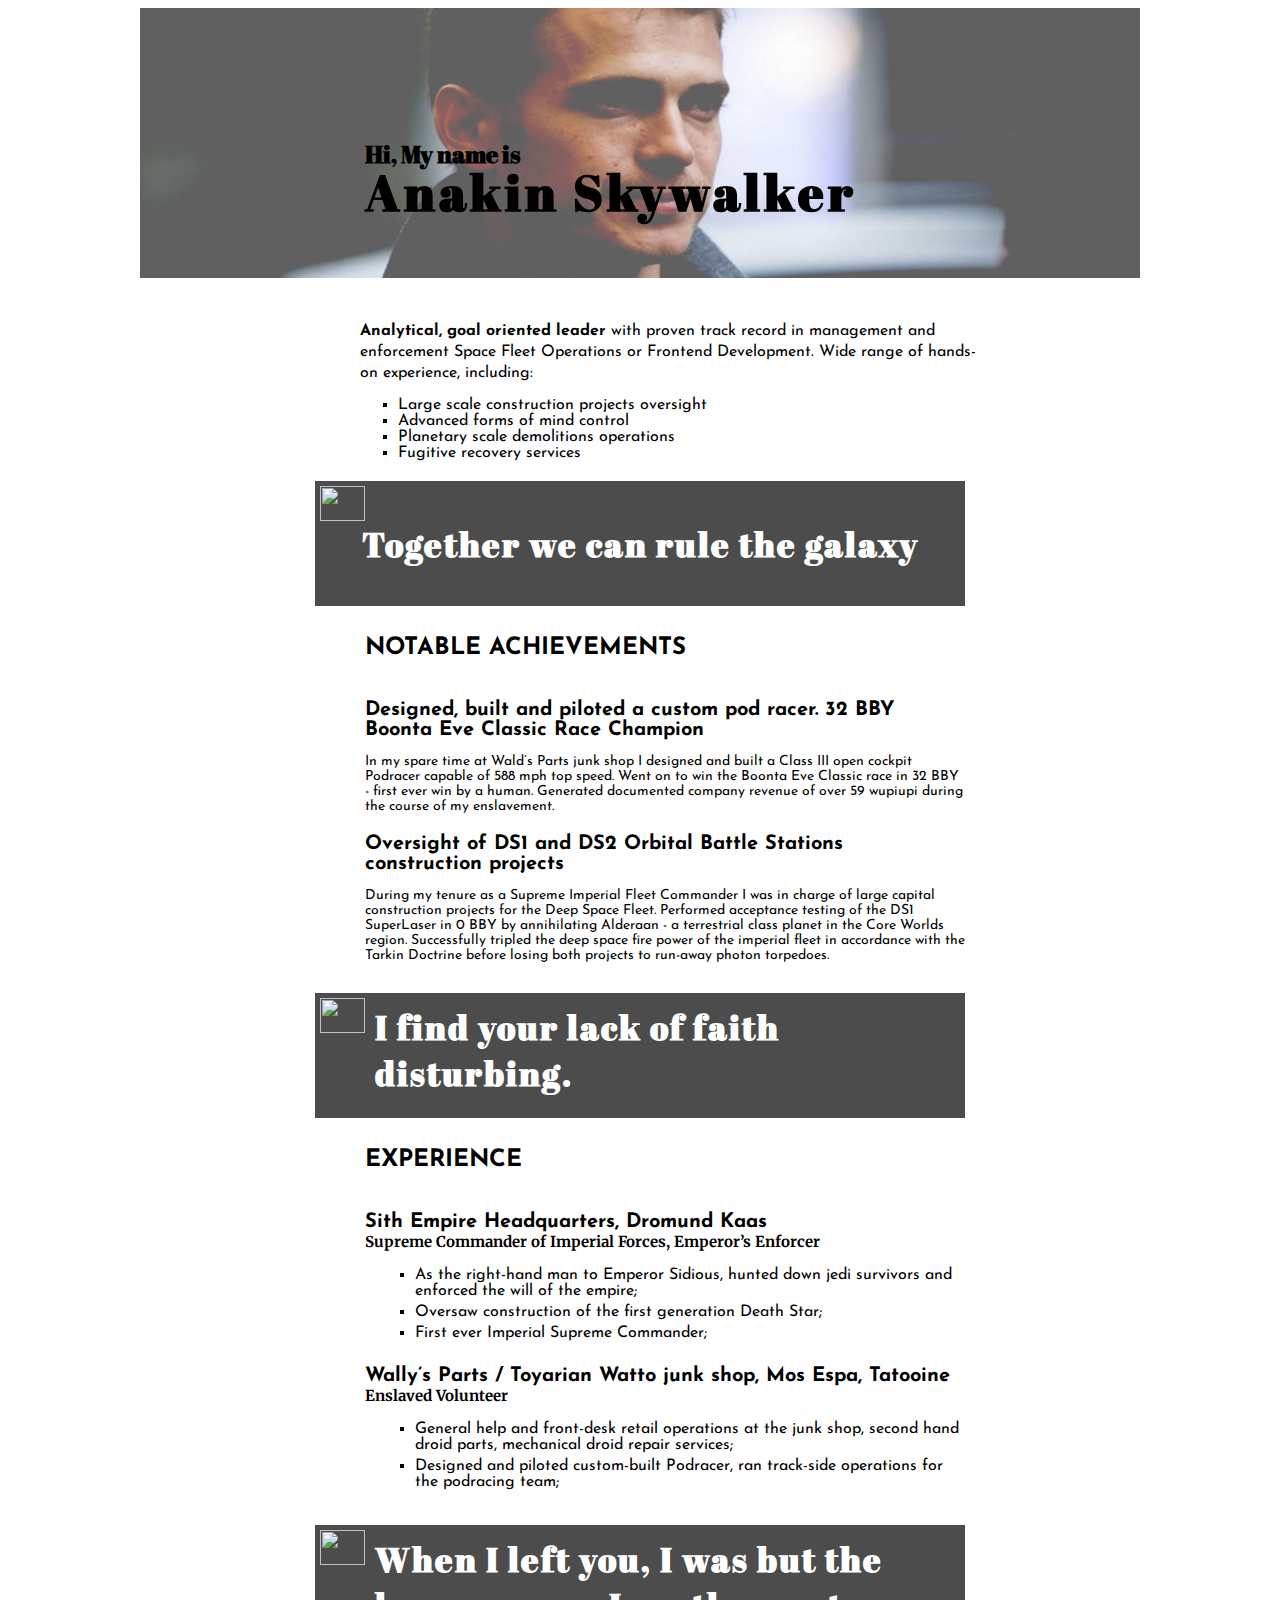
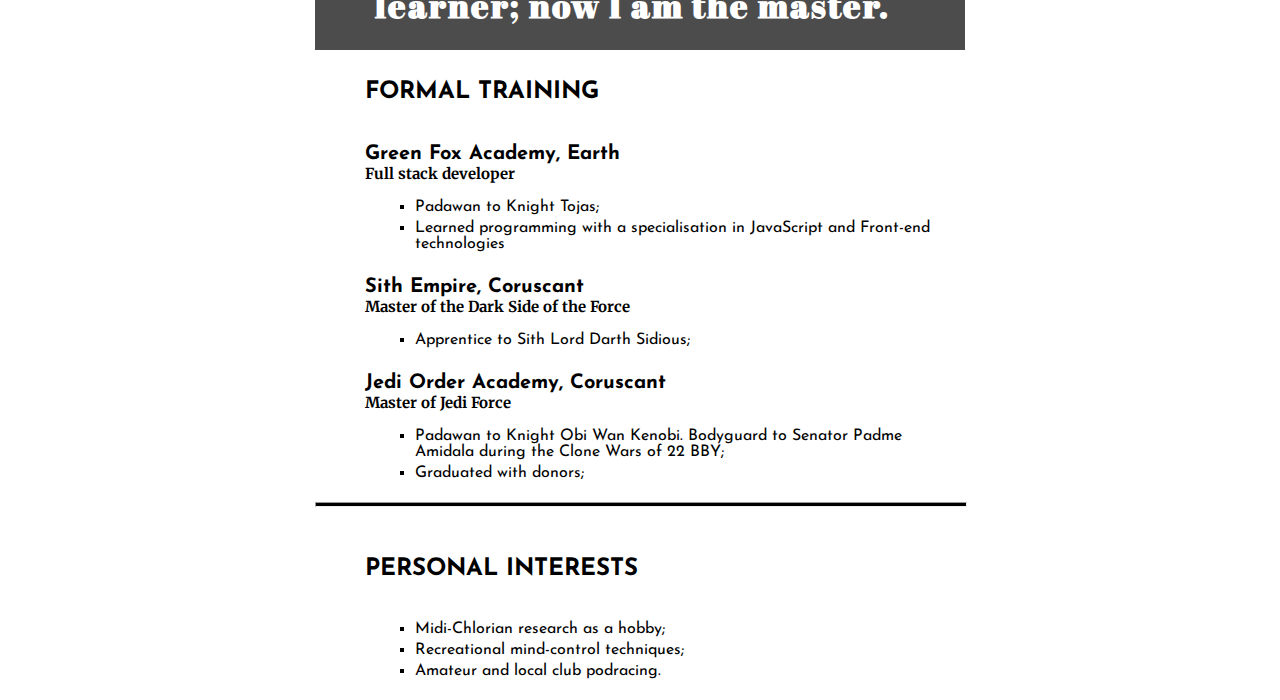
==== index.html @ 863b6b3d "anaki" ====
<!DOCTYPE html>
<html lang="en" >
<head>
  <meta charset="UTF-8">
  <title>Anakin Skywalker</title>
  <link href="https://fonts.googleapis.com/css2?family=Abril+Fatface&display=swap" rel="stylesheet">
<link href="https://fonts.googleapis.com/css2?family=Josefin+Sans:wght@300&display=swap" rel="stylesheet">
<link href="https://fonts.googleapis.com/css2?family=Josefin+Sans:wght@700&display=swap" rel="stylesheet">
<link href="https://fonts.googleapis.com/css2?family=Merriweather:ital@1&display=swap" rel="stylesheet"><link rel="stylesheet" href="./style.css">

</head>
<body>
<!-- partial:index.partial.html -->
<div class="container">
  <header>
    <img id="anakin" src="anakin.png" alt="It's an image about Anakin Skywalker">
    <div class="HI">
      <h2 class="h2">Hi, My name is</h2>
    </div>
    <div class="Ana">
      <h1 class="h1">Anakin Skywalker</h1>
    </div>
  </header>
  <article>
    <p class="p1" id="p1padding"><strong>Analytical, goal oriented leader</strong> with proven track record in management and</p>
    <p class="p1">enforcement Space Fleet Operations or Frontend Development. Wide range of hands-</p>
    <p class="p1">on experience, including:</p>
    <ul type="square" class="lista1">
      <li>Large scale construction projects oversight</li>
      <li>Advanced forms of mind control</li>
      <li>Planetary scale demolitions operations</li>
      <li>Fugitive recovery services</li>
    </ul>
     
     <!--  <a href="about.html">About page.</a>  -->
    <div class="quote">
      <img class="kep" src="https://lovelivegrow.com/wp-content/uploads/2017/01/quotation-marks-left.png" alt="">
      <h1 class="idezet">Together we can rule the galaxy</h1>
    </div>

    <div class="notable">
      <p class="nagyobbcimek">Notable achievements</p>
      <h3 class="kicsicimek">Designed, built and piloted a custom pod racer. 32 BBY Boonta Eve Classic Race Champion</h3>
      <p class="irasok">In my spare time at Wald’s Parts junk shop I designed and built a Class III open cockpit Podracer capable of 588 mph top speed. Went on to win the Boonta Eve Classic race in 32 BBY - first ever win by a human. Generated documented company revenue of over 59 wupiupi during the course of my enslavement.</p>
      <h3 class="kicsicimek">Oversight of DS1 and DS2 Orbital Battle Stations construction projects</h3>
      <p class="irasok">During my tenure as a Supreme Imperial Fleet Commander I was in charge of large capital construction projects for the Deep Space Fleet. Performed acceptance testing of the DS1 SuperLaser in 0 BBY by annihilating Alderaan - a terrestrial class planet in the Core Worlds region. Successfully tripled the deep space fire power of the imperial fleet in accordance with the Tarkin Doctrine before losing both projects to run-away photon torpedoes.</p>
      <div class="quote" style="margin-top: 30px; position: relative;">
        <img class="kep" src="https://lovelivegrow.com/wp-content/uploads/2017/01/quotation-marks-left.png" alt="">
        <h1 class="idezet" style="position: absolute; top: -12px; left: 60px;">I find your lack of faith <br>disturbing.</h1>
      </div>
      <p class="nagyobbcimek">Experience</p>
      <h3 class="kicsicimek">Sith Empire Headquarters, Dromund Kaas</h3>
      <p class="kisebbcimek">Supreme Commander of Imperial Forces, Emperor’s Enforcer</p>
      <ul>
        <li class="lista2">As the right-hand man to Emperor Sidious, hunted down jedi survivors and enforced the will of the empire;</li>
        <li class="lista2">Oversaw construction of the first generation Death Star;</li>
        <li class="lista2">First ever Imperial Supreme Commander;</li>
      </ul>
      <h3 class="kicsicimek">Wally’s Parts / Toyarian Watto junk shop, Mos Espa, Tatooine</h3>
      <p class="kisebbcimek">Enslaved Volunteer</p>
      <ul>
        <li class="lista2">General help and front-desk retail operations at the junk shop, second hand droid parts, mechanical droid repair services;</li>
        <li class="lista2">Designed and piloted custom-built Podracer, ran track-side operations for the podracing team;</li>
      </ul>
      <div class="quote" style="margin-top: 30px; position: relative;">
        <img class="kep" src="https://lovelivegrow.com/wp-content/uploads/2017/01/quotation-marks-left.png" alt="">
        <h1 class="idezet" style="position: absolute; top: -12px; left: 60px;">When I left you, I was but the learner; now I am the master.</h1>
      </div>
      <p class="nagyobbcimek">Formal training</p>
      <h3 class="kicsicimek">Green Fox Academy, Earth</h3>
      <p class="kisebbcimek">Full stack developer</p>
      <ul>
        <li class="lista2">Padawan to Knight Tojas;</li>
        <li class="lista2">Learned programming with a specialisation in JavaScript and Front-end technologies</li>
      </ul>
      <h3 class="kicsicimek">Sith Empire, Coruscant</h3>
      <p class="kisebbcimek">Master of the Dark Side of the Force</p>
      <ul>
        <li class="lista2">Apprentice to Sith Lord Darth Sidious;</li>
      </ul>
      <h3 class="kicsicimek">Jedi Order Academy, Coruscant</h3>
      <p class="kisebbcimek">Master of Jedi Force</p>
      <ul>
        <li class="lista2">Padawan to Knight Obi Wan Kenobi. Bodyguard to Senator Padme Amidala during the Clone Wars of 22 BBY;</li>
        <li class="lista2">Graduated with donors;</li>
      </ul>
      <hr class="valaszto">
      <p class="nagyobbcimek">Personal interests</p>
      <ul>
        <li class="lista2">Midi-Chlorian research as a hobby;</li>
        <li class="lista2">Recreational mind-control techniques;</li>
        <li class="lista2">Amateur and local club podracing.</li>
      </ul>
    </div>

  </article>
</div>
<!-- partial -->
  
</body>
</html>
---- style.css ----
.container {
}
#anakin {
  height: 270px;
  width: 100%;
  display: block;
  margin-left: auto;
  margin-right: auto;
}
.h1 {
  font-size: 50px;
  letter-spacing: 4px;
  padding-left: 225px;
  margin-top: 0px;
}
.h2 {
  padding-left: 225px;
  margin-bottom: 0px;
}
header {
  width: 1000px;
  position: relative;
  margin-left: auto;
  margin-right: auto;
  font-family: "Abril Fatface", cursive;
}
.HI {
  position: absolute;
  top: 110px;
}
.Ana {
  position: absolute;
  top: 150px;
}
article {
  font-family: "Josefin Sans", sans-serif;
  width: 1000px;
  margin-left: auto;
  margin-right: auto;
  padding: 0px;
  
}

.p1 {
  margin: 5px;
  font-size: 16px;
  padding-left: 215px;
}
.lista1 {
  padding-left: 258px;
  font-size: 16px;
  margin-bottom: 20px;
}
#p1padding {
  padding-top: 40px;
}
.quote {
  height: 125px;
  width: 650px;
  background-color: #4c4c4c;
  margin-left: auto;
  margin-right: auto;
  margin-bottom: 30px;
  display: flex;
  justify-content: center;
  align-items: center;
  position: relative;
}
.idezet {
  font-size: 34px;
  font-family: "Abril Fatface", cursive;
  color: white;
  letter-spacing: 2px;
}
.kep {
  display: block;
  width: 45px;
  height: 35px;
  position: absolute;
  top: 5px;
  left: 5px;
}
.notable {
  width: 650px;
  margin-left: auto;
  margin-right: auto;
  margin-top: 20px;
  border solid thin;
}
.nagyobbcimek {
  font-weight: 900; 
  padding-left: 50px;
  text-transform: uppercase; 
  font-size: 24px; 
  margin-bottom: 40px;
}
.kicsicimek {
  margin-bottom: 0px;
  padding-left: 50px;
  border-bottom: 0px; 
  font-size: 20px;
}
.kisebbcimek {
   padding-left: 50px;
  font-family: 'Merriweather', serif; 
  font-size: 15px; 
  font-weight: bold;
  margin-top: 0px;
}
.irasok {
  padding-left: 50px;
  font-size: 14px;
}
.lista2 {
  padding-bottom: 5px;
}
ul {
  padding-left: 100px;
  list-style-type: square;
}
.valaszto {
  width: 100%;
  height: 3px;
  background-color: black;
  margin-bottom: 50px;
}
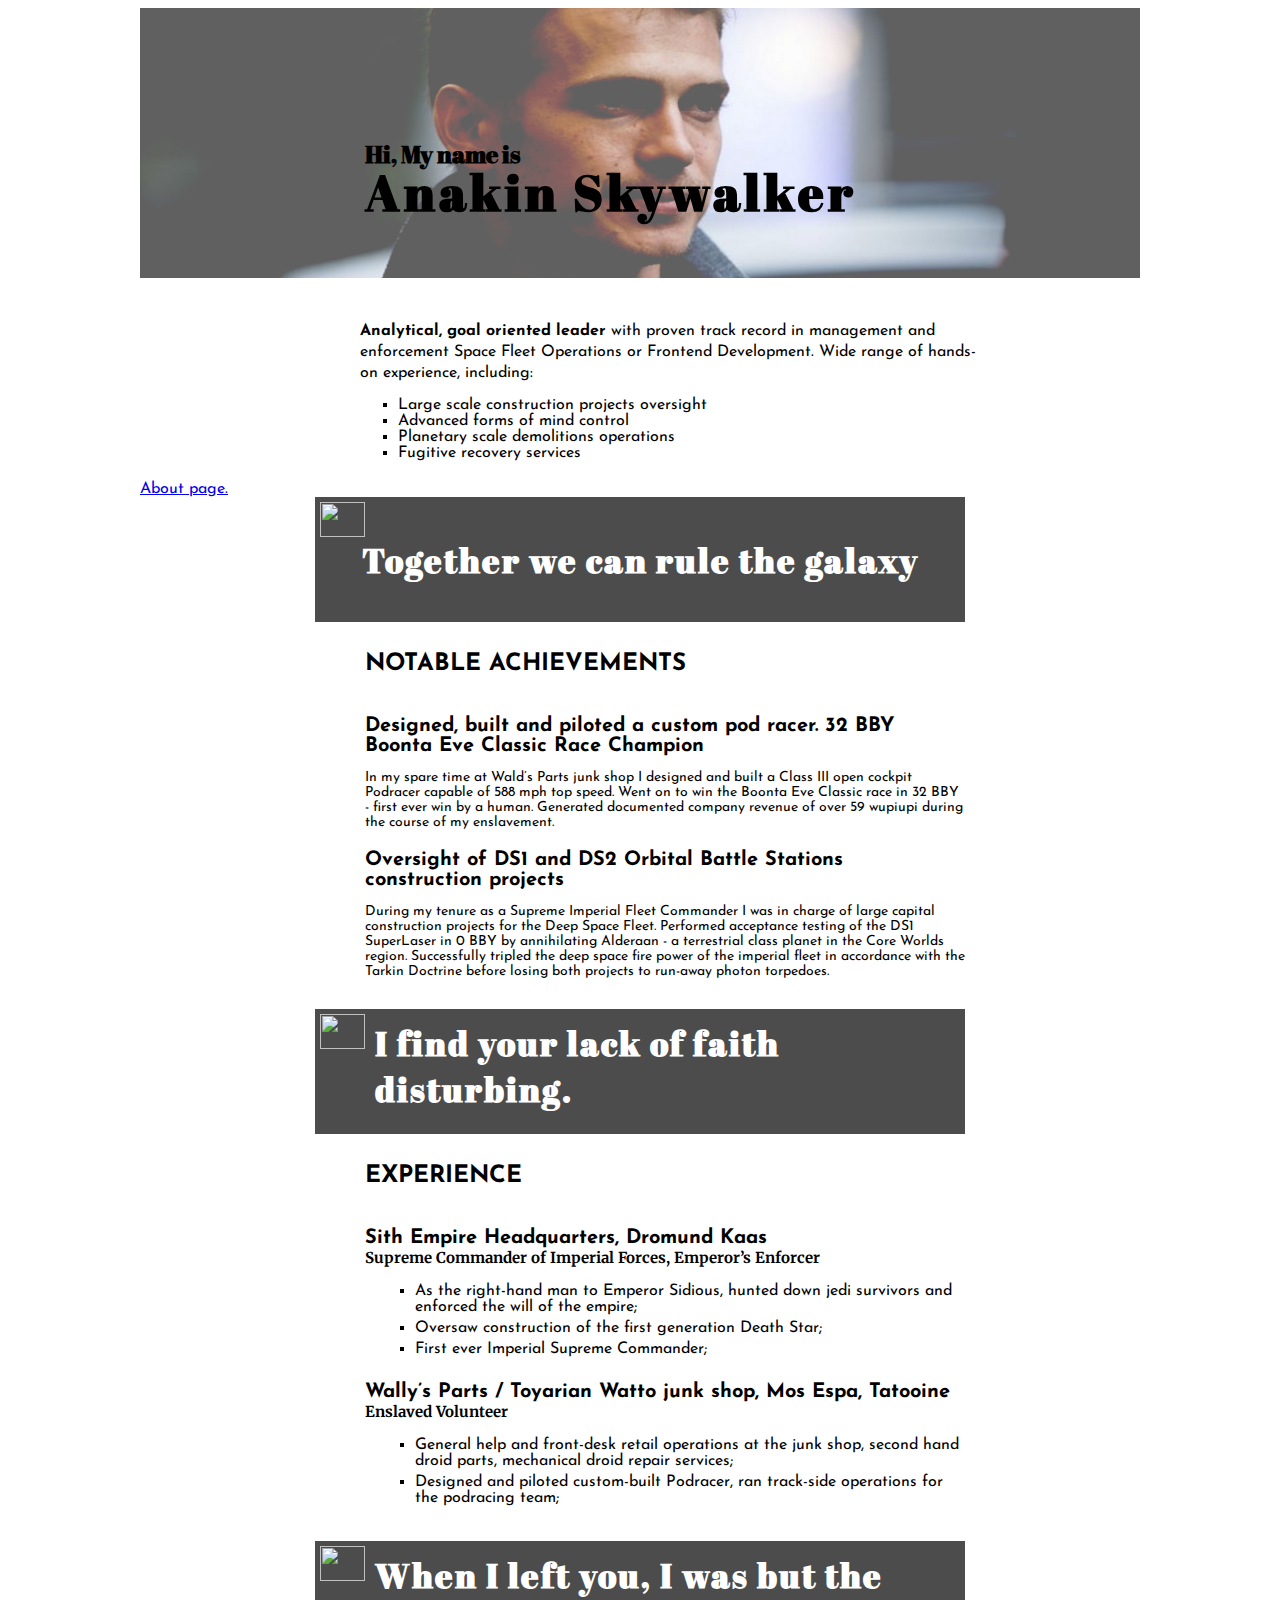
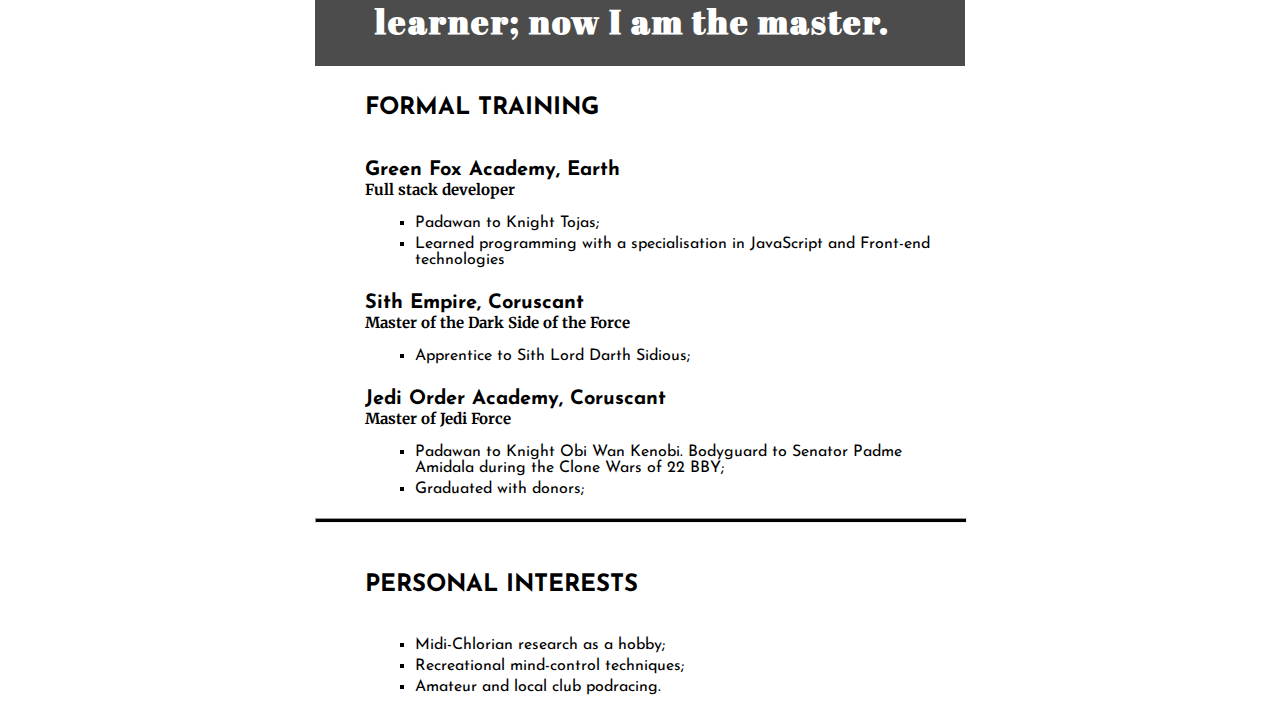
==== commit 6644bef2: "linket az aboutra" ====
--- a/index.html
+++ b/index.html
@@ -32,7 +32,7 @@
       <li>Fugitive recovery services</li>
     </ul>
      
-     <!--  <a href="about.html">About page.</a>  -->
+       <a href="about.html">About page.</a> 
     <div class="quote">
       <img class="kep" src="https://lovelivegrow.com/wp-content/uploads/2017/01/quotation-marks-left.png" alt="">
       <h1 class="idezet">Together we can rule the galaxy</h1>
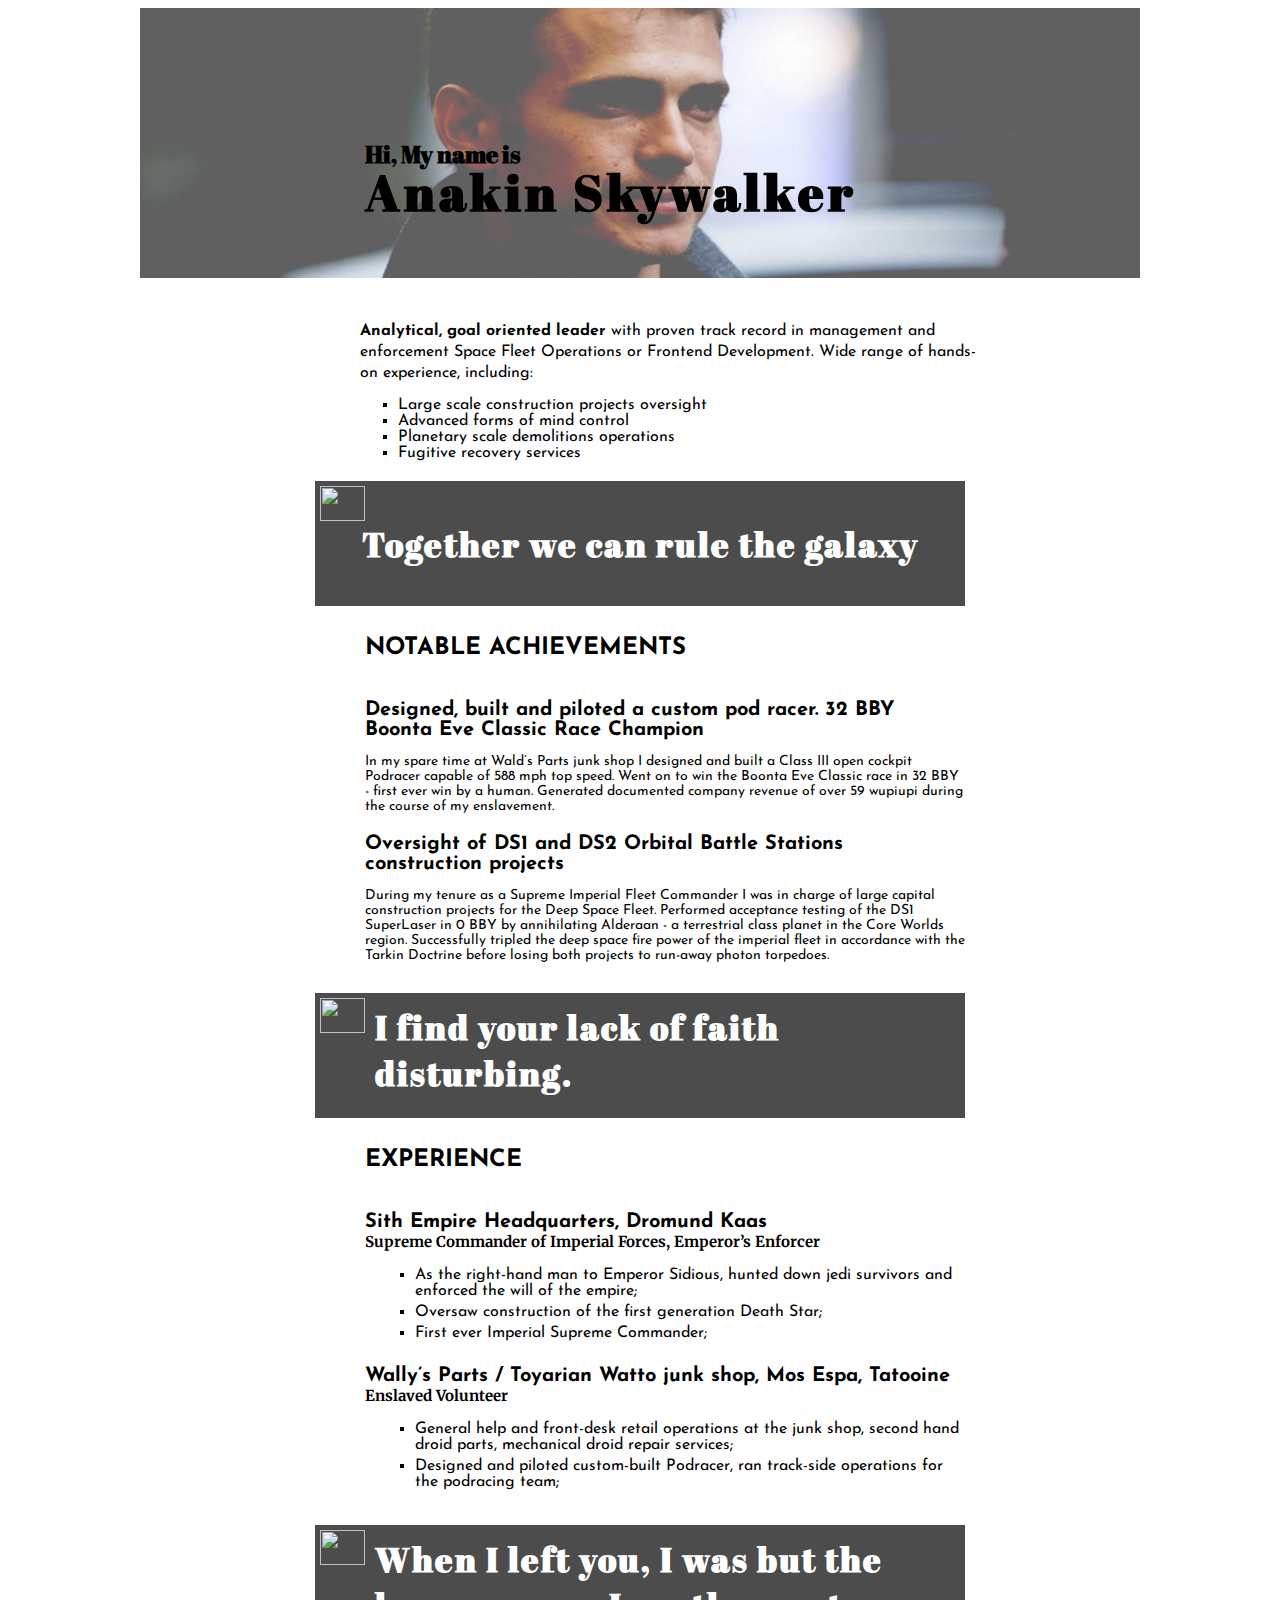
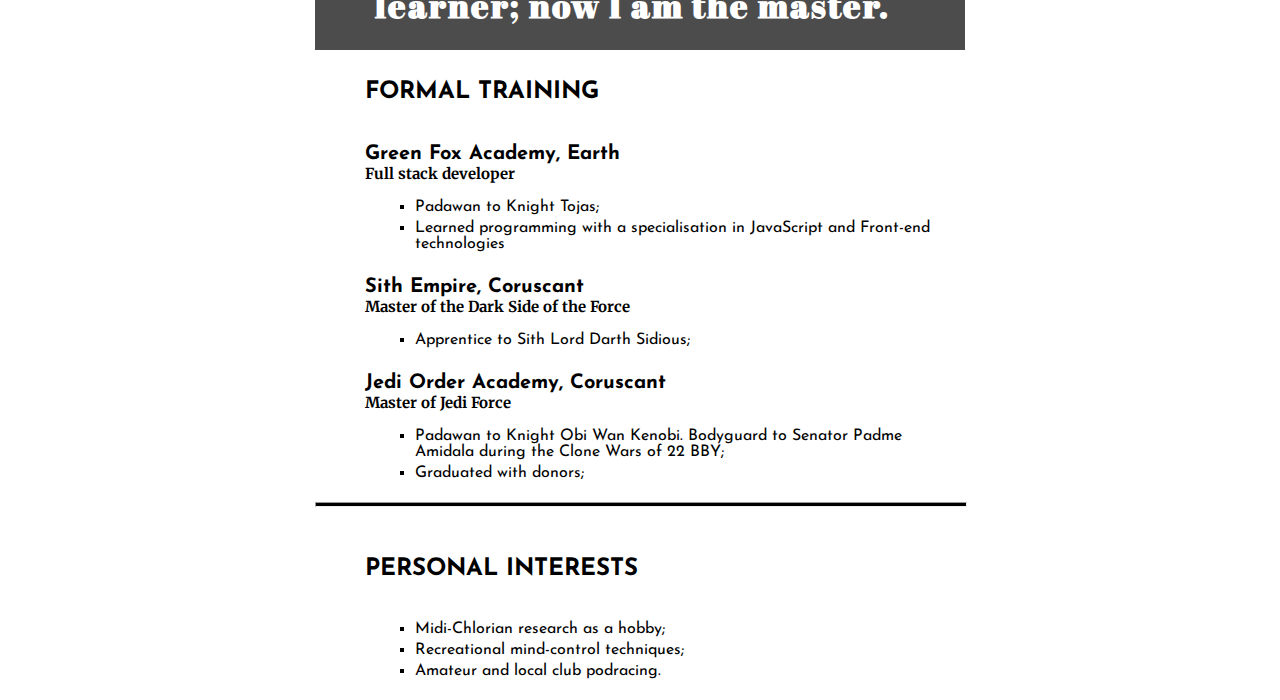
==== commit d1522a3b: "about kitorlése" ====
--- a/index.html
+++ b/index.html
@@ -32,7 +32,7 @@
       <li>Fugitive recovery services</li>
     </ul>
      
-       <a href="about.html">About page.</a> 
+      
     <div class="quote">
       <img class="kep" src="https://lovelivegrow.com/wp-content/uploads/2017/01/quotation-marks-left.png" alt="">
       <h1 class="idezet">Together we can rule the galaxy</h1>
